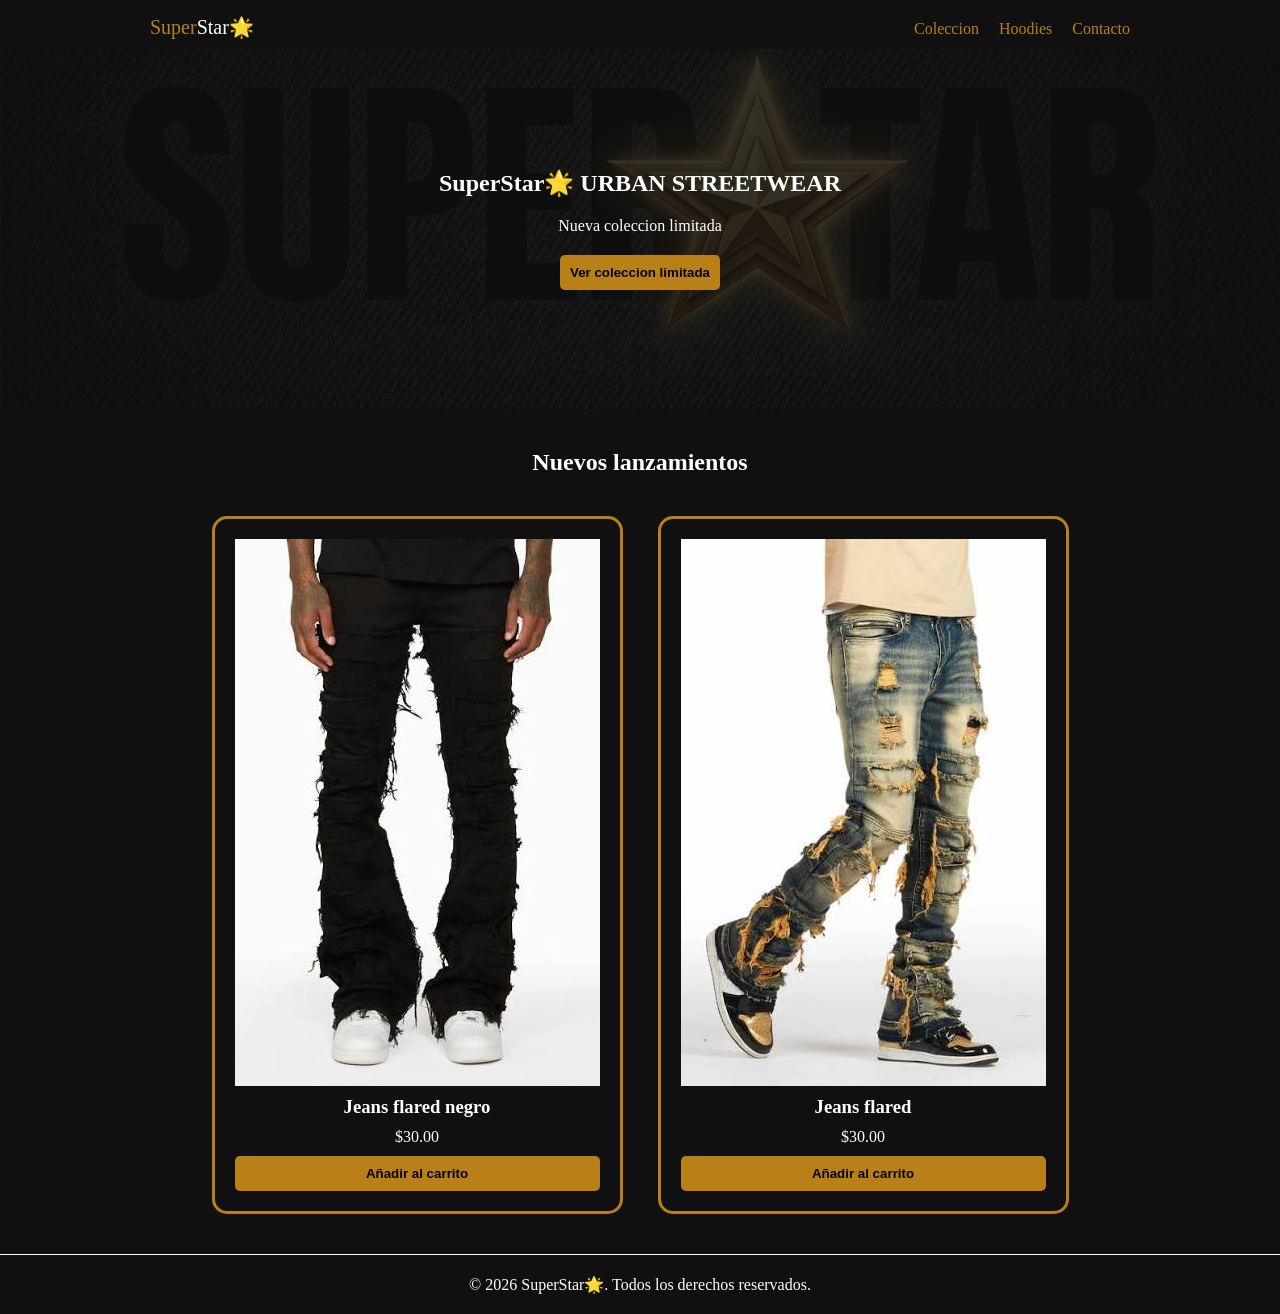
==== index.html @ 2baafd55 "Primer avance del proyecto" ====
<!DOCTYPE html>
<html lang="en">
<head>
    <meta charset="UTF-8">
    <meta name="viewport" content="width=device-width, initial-scale=1.0">
    <title>SuperStar🌟</title>
    <link href="https://fonts.googleapis.com/css?family=Open+Sans+Condensed:300|Sonsie+One" rel="stylesheet" type="text/css"/>
    <link rel="stylesheet" href="style.css"/>
</head>
<body>
    <header class="navbar">
        <div class="logo">
            <span class="text-gold">Super</span>Star🌟
        </div>

        <nav class="nav-links">
            <a href="coleccion.html">Coleccion</a>
            <a href="#">Hoodies</a>
            <a href="#">Contacto</a>
        </nav>
    </header>

    <section class="hero">
        
        <h1>SuperStar🌟 URBAN STREETWEAR</h1>
        <p>Nueva coleccion limitada</p>
        <button class="btn-gold">Ver coleccion limitada</button>
    </section>
    
    <section class="productos">
        <h2>Nuevos lanzamientos</h2>
        <div class="producto-grid">
        <div class="producto-tarjeta">
            <img src="img/imagen1-producto.jpg" alt="Pantalon Jeans flared 1">
            <h3>Jeans flared negro</h3>
            <p class="price">$30.00</p>
            <button class="btn-gold">Añadir al carrito</button>
        </div>

        <div class="producto-tarjeta">
            <img src="img/imagen2-producto.jpg" alt="Pantalon Jeans flared 2">
            <h3>Jeans flared</h3>
            <p class="price">$30.00</p>
            <button class="btn-gold">Añadir al carrito</button>
        </div>
        </div>
    </section>

    <footer>
        <p>&copy; 2026 SuperStar🌟. Todos los derechos reservados.</p>
    </footer>
</body>
</html>
---- style.css ----
:root {
    --colorDorado: #b88016;
    --colorBlanco: #ffffff;
}

* {
  margin: 0;
  padding: 0;
  box-sizing: border-box;
}

body {
    background-color: #101010;
    color: #ffffff;
    font-family: fantasy;
}

.logo {
    font-size: 20px;
    padding-top: 15px;
    padding-left: 150px;
}

.navbar {
    display: flex;
    justify-content: space-between;
    padding-bottom: 10px;
}

.nav-links {
    display: flex;
    gap: 20px;
    padding-top: 20px;
    text-decoration: none;
    padding-right: 150px;
}

a {
    text-decoration: none;
    color: #b88016;
}


.hero {
    display: flex;
    flex-direction: column;
    justify-content: center;
    align-items: center;
    text-align: center;
    min-height: 40vh;
    padding: 60px;
    gap: 20px;
    background: 
    linear-gradient(rgba(16, 16, 16, 0.85), rgba(16, 16, 16, 0.85)), url('img/imagen.logo.png');

    background-position: center;
    background-repeat: no-repeat;
    background-size: cover;
}

.btn-gold {
    background-color: #b88016;
    padding: 10px;
    border: none;
    border-radius: 5px;
    font-weight: 700;
}

.text-gold {
    color: #b88016;
}

.productos, h2 {
    display: flex;
    flex-direction: column;
    align-items: center;
    padding: 20px;
}

.producto-grid {
    display: flex;
    gap: 35px;
    padding: 20px;
}

.producto-tarjeta {
    display: flex;
    flex-direction: column;
    border: solid #b88016;
    padding: 20px;
    border-radius: 15px;
    text-align: center;
    gap: 10px;
}

footer {
    padding-top: 20px;
    text-align: center;
    padding-bottom: 20px;
    border-top: solid 1px var(--colorBlanco);
}

.contenedor {
    background: 
        linear-gradient(rgba(16, 16, 16, 0.85), rgba(16, 16, 16, 0.85)),
        url('img/imagen.logo.png');
    background-position: center;
    background-repeat: no-repeat;
    background-size: cover;
    background-attachment: fixed;
}
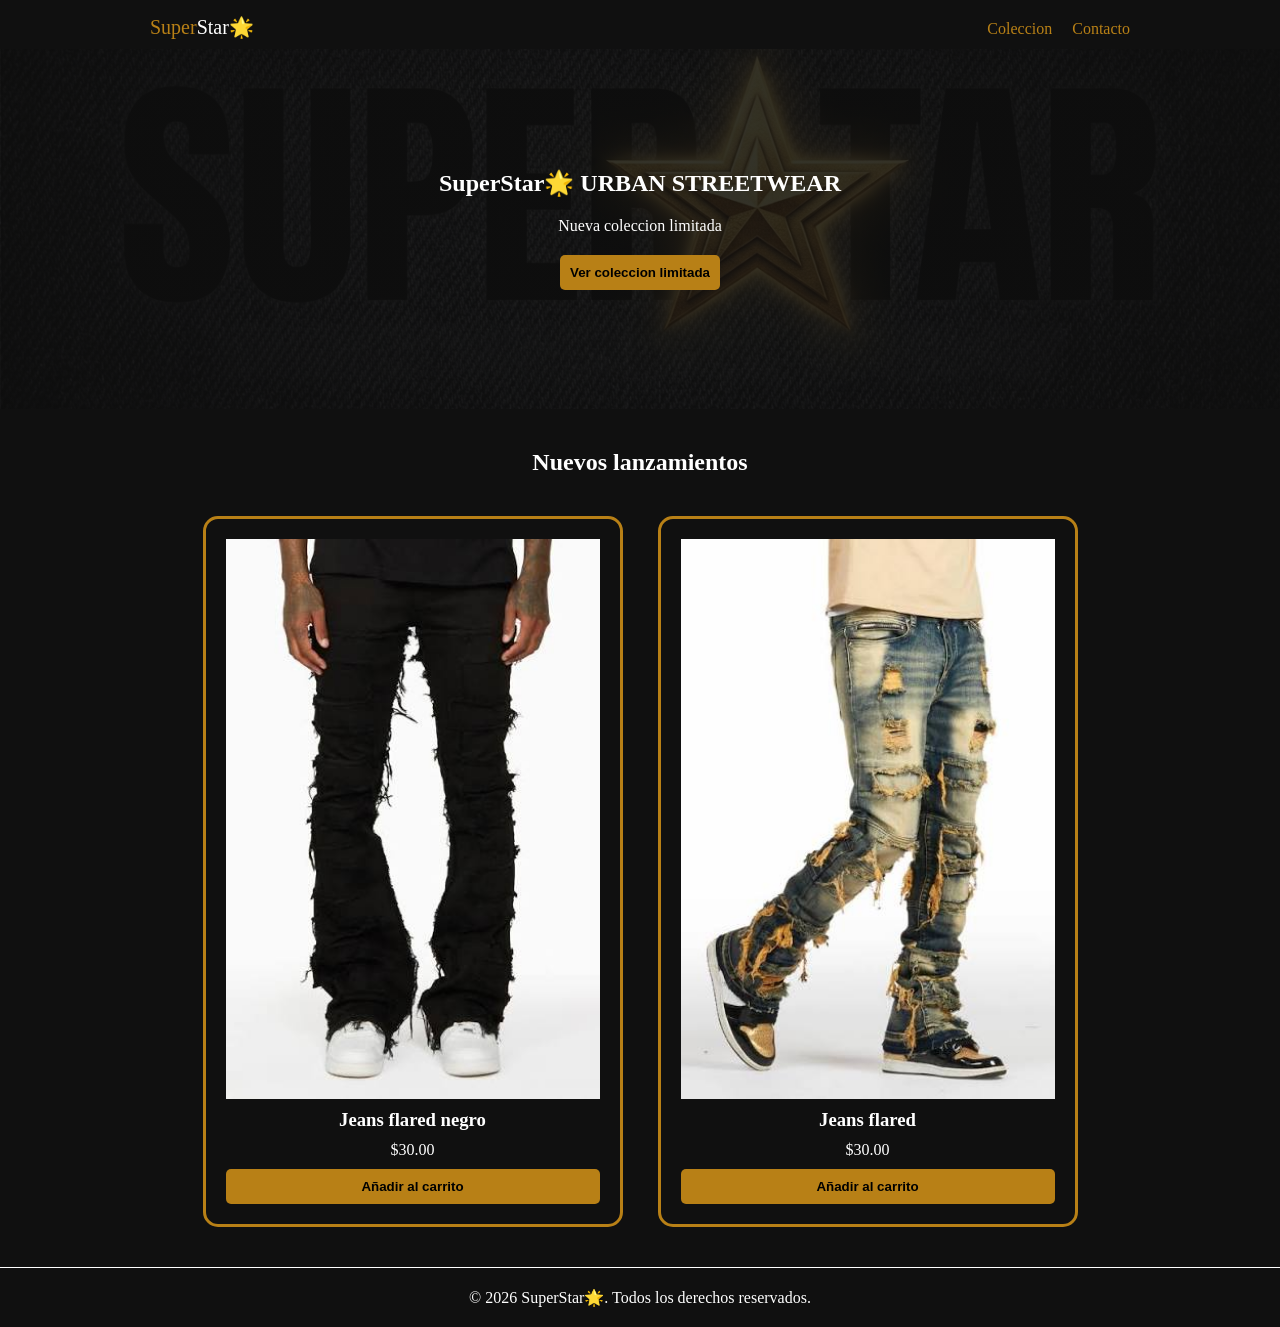
==== commit 22053606: "Modificacion de la seccion de Coleccion" ====
--- a/index.html
+++ b/index.html
@@ -15,7 +15,6 @@
 
         <nav class="nav-links">
             <a href="coleccion.html">Coleccion</a>
-            <a href="#">Hoodies</a>
             <a href="#">Contacto</a>
         </nav>
     </header>
@@ -31,14 +30,14 @@
         <h2>Nuevos lanzamientos</h2>
         <div class="producto-grid">
         <div class="producto-tarjeta">
-            <img src="img/imagen1-producto.jpg" alt="Pantalon Jeans flared 1">
+            <img src="img/p.jpg" alt="Pantalon Jeans flared 1">
             <h3>Jeans flared negro</h3>
             <p class="price">$30.00</p>
             <button class="btn-gold">Añadir al carrito</button>
         </div>
 
         <div class="producto-tarjeta">
-            <img src="img/imagen2-producto.jpg" alt="Pantalon Jeans flared 2">
+            <img src="img/p2.jpg" alt="Pantalon Jeans flared 2">
             <h3>Jeans flared</h3>
             <p class="price">$30.00</p>
             <button class="btn-gold">Añadir al carrito</button>
--- a/style.css
+++ b/style.css
@@ -91,6 +91,7 @@
     border-radius: 15px;
     text-align: center;
     gap: 10px;
+    width: 420px;
 }
 
 footer {
@@ -108,4 +109,27 @@
     background-repeat: no-repeat;
     background-size: cover;
     background-attachment: fixed;
+}
+
+.tittle {
+    display: flex;
+    flex-direction: column;
+    align-items: center;
+    padding: 20px;
+    gap: 10px;
+}
+
+.producto-imagen {
+    width: 390px;
+    height: 400px;
+    object-fit: cover;
+    padding-right: 15px;
+}
+
+.producto-coleccion {
+    display: grid;
+    grid-template-columns: repeat(3, 1fr);
+    gap: 20px;
+    width: 100%;
+    padding-left: 125px;
 }
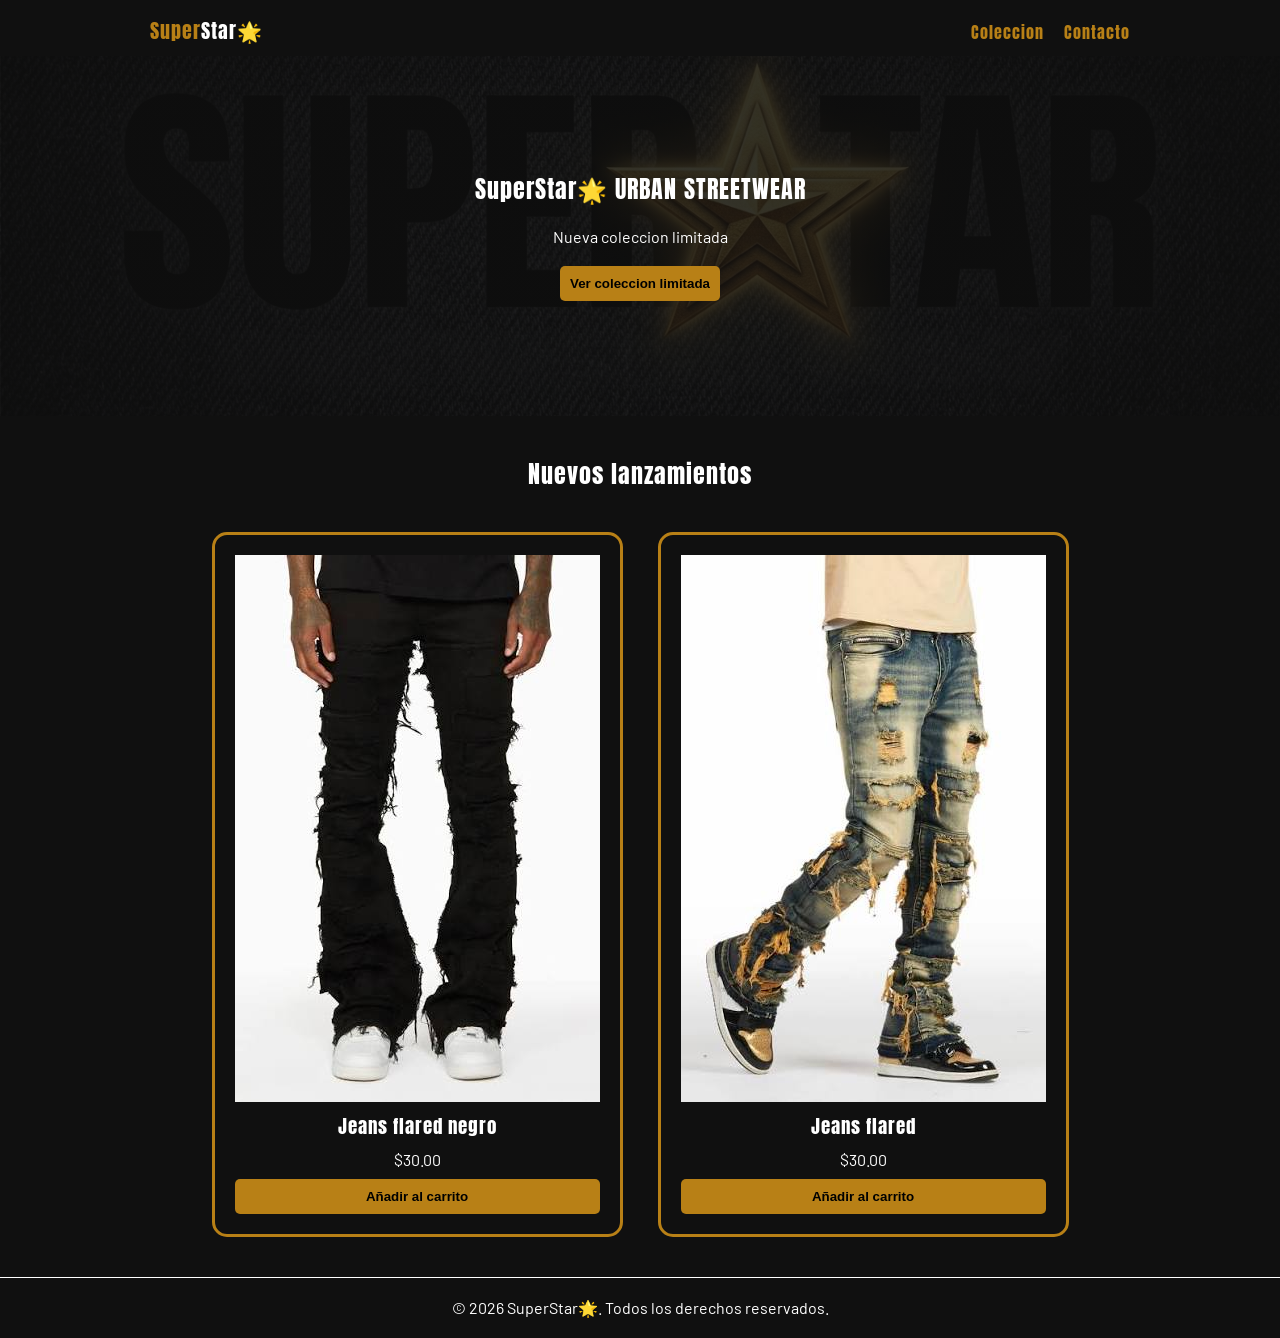
==== commit 3d76f3fc: "Avance de animacion de tarjetas" ====
--- a/index.html
+++ b/index.html
@@ -4,7 +4,7 @@
     <meta charset="UTF-8">
     <meta name="viewport" content="width=device-width, initial-scale=1.0">
     <title>SuperStar🌟</title>
-    <link href="https://fonts.googleapis.com/css?family=Open+Sans+Condensed:300|Sonsie+One" rel="stylesheet" type="text/css"/>
+    <link href="https://fonts.googleapis.com/css2?family=Anton&family=Barlow:wght@400;600;700&display=swap" rel="stylesheet" type="text/css"/>
     <link rel="stylesheet" href="style.css"/>
 </head>
 <body>
--- a/style.css
+++ b/style.css
@@ -12,7 +12,13 @@
 body {
     background-color: #101010;
     color: #ffffff;
-    font-family: fantasy;
+    font-family: 'Barlow', sans-serif;
+}
+
+h1, h2, h3, .logo, .nav-links a {
+    font-family: 'Anton', sans-serif;
+    font-weight: 400;
+    letter-spacing: 1px;
 }
 
 .logo {
@@ -91,8 +97,8 @@
     border-radius: 15px;
     text-align: center;
     gap: 10px;
-    width: 420px;
 }
+
 
 footer {
     padding-top: 20px;
@@ -120,10 +126,9 @@
 }
 
 .producto-imagen {
-    width: 390px;
+    width: 100%;
     height: 400px;
     object-fit: cover;
-    padding-right: 15px;
 }
 
 .producto-coleccion {
@@ -131,5 +136,15 @@
     grid-template-columns: repeat(3, 1fr);
     gap: 20px;
     width: 100%;
-    padding-left: 125px;
+    max-width: 1400px;
+}
+
+
+
+.producto-tarjeta.levantar {
+    transform: translateY(-5px) scale(1.04);
+    box-shadow: 0 15px 30px rgba(184, 128, 22, 0.5);
+    position: relative;
+    z-index: 10;
+    transition: transform 0.3s ease;
 }
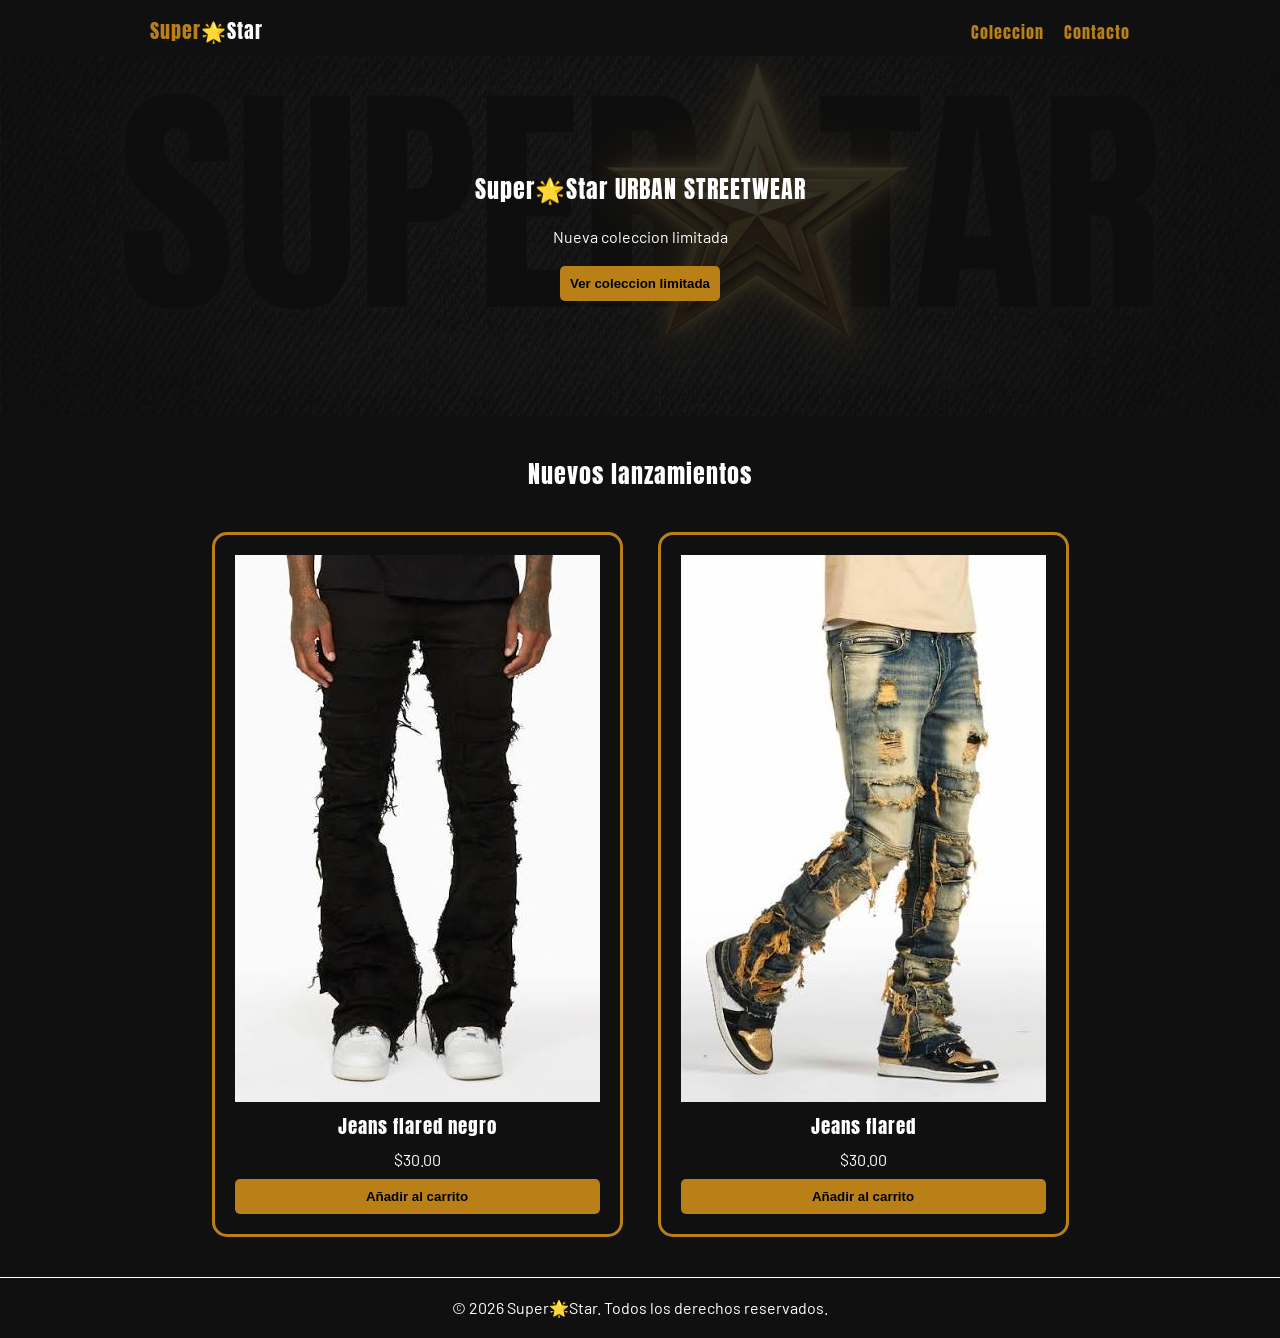
==== commit 27a78074: "Modificacion del titulo SuperStar" ====
--- a/index.html
+++ b/index.html
@@ -3,14 +3,14 @@
 <head>
     <meta charset="UTF-8">
     <meta name="viewport" content="width=device-width, initial-scale=1.0">
-    <title>SuperStar🌟</title>
+    <title>Super🌟Star</title>
     <link href="https://fonts.googleapis.com/css2?family=Anton&family=Barlow:wght@400;600;700&display=swap" rel="stylesheet" type="text/css"/>
     <link rel="stylesheet" href="style.css"/>
 </head>
 <body>
     <header class="navbar">
         <div class="logo">
-            <span class="text-gold">Super</span>Star🌟
+            <span class="text-gold">Super</span>🌟Star
         </div>
 
         <nav class="nav-links">
@@ -21,7 +21,7 @@
 
     <section class="hero">
         
-        <h1>SuperStar🌟 URBAN STREETWEAR</h1>
+        <h1>Super🌟Star URBAN STREETWEAR</h1>
         <p>Nueva coleccion limitada</p>
         <button class="btn-gold">Ver coleccion limitada</button>
     </section>
@@ -46,7 +46,7 @@
     </section>
 
     <footer>
-        <p>&copy; 2026 SuperStar🌟. Todos los derechos reservados.</p>
+        <p>&copy; 2026 Super🌟Star. Todos los derechos reservados.</p>
     </footer>
 </body>
 </html>
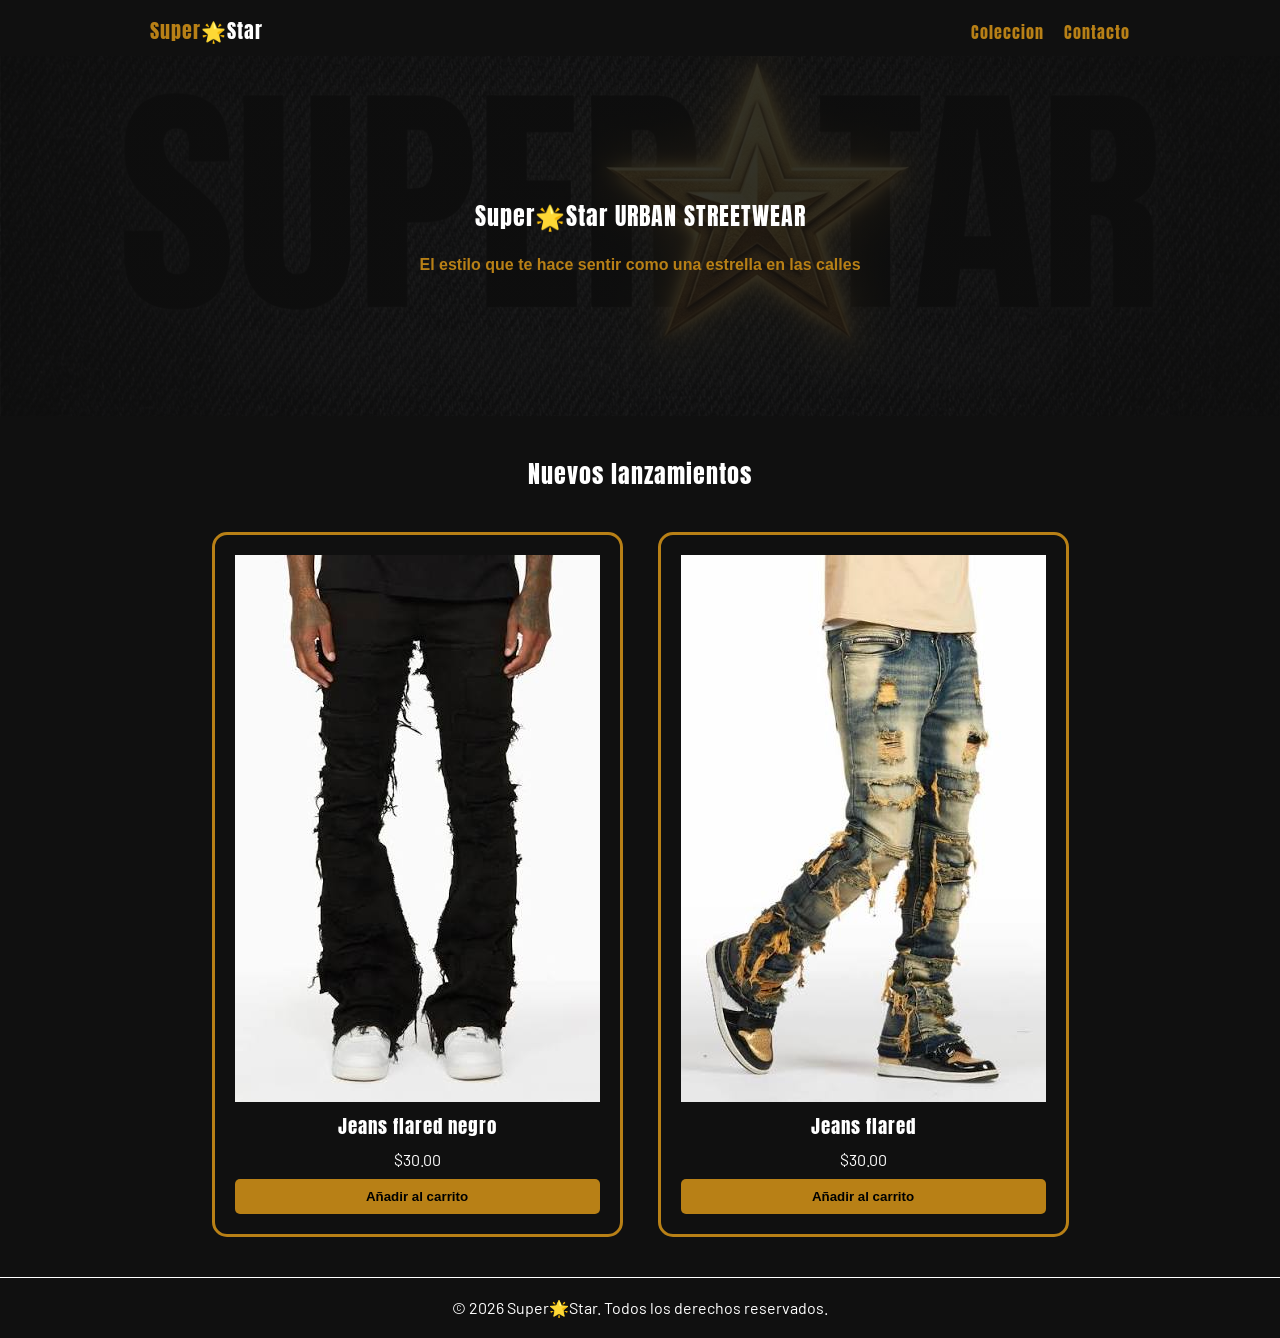
==== commit 24f740d8: "Suposicion casi terminada la pagina web" ====
--- a/index.html
+++ b/index.html
@@ -15,15 +15,14 @@
 
         <nav class="nav-links">
             <a href="coleccion.html">Coleccion</a>
-            <a href="#">Contacto</a>
+            <a href="contacto.html">Contacto</a>
         </nav>
     </header>
 
     <section class="hero">
         
         <h1>Super🌟Star URBAN STREETWEAR</h1>
-        <p>Nueva coleccion limitada</p>
-        <button class="btn-gold">Ver coleccion limitada</button>
+        <p style="color: #b88016;"> <strong>El estilo que te hace sentir como una estrella en las calles</strong></p>
     </section>
     
     <section class="productos">
@@ -48,5 +47,6 @@
     <footer>
         <p>&copy; 2026 Super🌟Star. Todos los derechos reservados.</p>
     </footer>
+    <script src="script/script.js"></script>
 </body>
 </html>
--- a/style.css
+++ b/style.css
@@ -15,10 +15,28 @@
     font-family: 'Barlow', sans-serif;
 }
 
+@keyframes aparecer {
+    from {opacity: 0;}
+    to {opacity: 1;}
+}
+
+body {
+    animation: aparecer 0.5s ease;
+}
+
+body.saliendo {
+    opacity: 0;
+    transition: opacity 0.4s ease;
+}
+
 h1, h2, h3, .logo, .nav-links a {
     font-family: 'Anton', sans-serif;
     font-weight: 400;
     letter-spacing: 1px;
+}
+
+.text {
+    text-align: center;
 }
 
 .logo {
@@ -147,4 +165,144 @@
     position: relative;
     z-index: 10;
     transition: transform 0.3s ease;
+}
+
+.superStar {
+    min-height: 60vh;
+    background: 
+        linear-gradient(rgba(16, 16, 16, 0.85), rgba(16, 16, 16, 0.85)),
+        url('img/imagen.logo.png');
+    background-position: center;
+    background-repeat: no-repeat;
+    background-size: cover;
+    background-attachment: fixed;
+}
+
+
+.contacto-canales {
+    display: flex;
+    flex-direction: row;
+    justify-content: center;
+    gap: 15px;
+    padding: 40px;
+}
+
+.btn-social {
+    display: inline-flex;
+    align-items: center;
+    gap: 10px;
+    padding: 12px 20px;
+    border: 1px solid;
+    border-radius: 8px;
+    font-weight: 800;
+    transition: background-color 0.3s ease;
+    width: 500px;
+    height: 100px;
+}
+
+.btn-social.whatsapp {
+    color: #25d366;
+    background-color: rgba(37, 211, 102, 0.1);
+    border-color: rgba(37, 211, 102, 0.4);
+}
+
+.btn-social.whatsapp:hover {
+    background-color: rgba(37, 211, 102, 0.35);
+}
+
+.btn-social.instagram {
+    color: #e1306c;
+    background-color: rgba(225, 48, 108, 0.1);
+    border-color: rgba(225, 48, 108, 0.4);
+}
+
+.btn-social.instagram:hover {
+    background-image: linear-gradient(45deg, #f09433, #e6683c, #dc2743, #cc2366, #bc1888);
+    color: #ffffff;
+    border-color: transparent;
+}
+
+
+img {
+    max-width: 100%;
+}
+
+/* ----- Tablet ----- */
+@media (max-width: 1024px) {
+    .logo {
+        padding-left: 40px;
+    }
+
+    .nav-links {
+        padding-right: 40px;
+    }
+
+    .producto-coleccion {
+        grid-template-columns: repeat(2, 1fr);
+        padding: 0 20px;
+    }
+}
+
+/* ----- Móvil grande----- */
+@media (max-width: 768px) {
+    .logo {
+        padding-left: 20px;
+    }
+
+    .nav-links {
+        padding-right: 20px;
+        gap: 15px;
+    }
+
+    .hero {
+        padding: 40px 20px;
+        min-height: 30vh;
+    }
+
+    .hero h1 {
+        font-size: 1.8rem;
+    }
+
+    .tittle {
+        text-align: center;
+        padding: 20px;
+    }
+
+    .contenedor {
+        background-attachment: scroll;
+    }
+
+    .producto-grid {
+        flex-direction: column;
+        align-items: center;
+        gap: 25px;
+        padding: 10px;
+    }
+
+    .producto-grid .producto-tarjeta {
+        width: 100%;
+        max-width: 420px;
+    }
+}
+
+/* ----- Móvil pequeño ----- */
+@media (max-width: 600px) {
+    .producto-coleccion {
+        grid-template-columns: 1fr;
+        padding: 0 15px;
+    }
+
+    .producto-imagen {
+        height: 350px;
+    }
+
+    .contacto-canales {
+        flex-wrap: wrap;
+        padding: 20px;
+    }
+
+    .btn-social {
+        width: 100%;
+        justify-content: center;
+    }
 }
